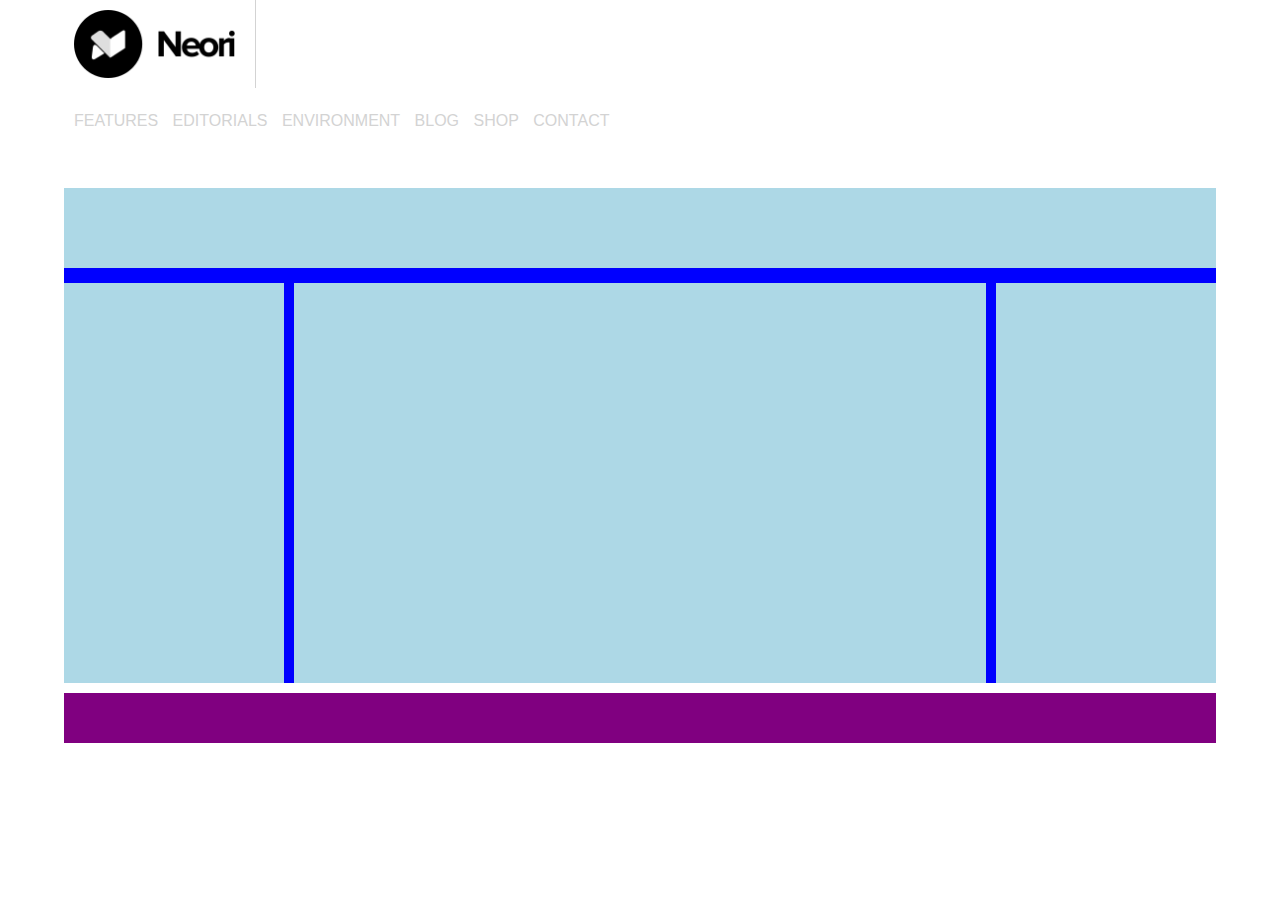
==== index.html @ a3b75584 "header with horizontal menu" ====
<!DOCTYPE html>
<html lang="en" dir="ltr">
  <head>
    <meta charset="utf-8">
    <link rel="stylesheet" href="css/main.css">
    <title></title>
  </head>
  <body>

    <div id="container">

      <header>
        <img src="img/logo.png" alt="logo tema korei">
        <ul>
          <li><a href="#">FEATURES</a></li>
          <li><a href="#">EDITORIALS</a></li>
          <li><a href="#">ENVIRONMENT</a></li>
          <li><a href="#">BLOG</a></li>
          <li><a href="#">SHOP</a></li>
          <li><a href="#">CONTACT</a></li>
        </ul>
      </header>

      <main>

        <section class="banner">
          <img src="" alt="">
        </section>

        <section class="title">

        </section>


        <div class="row">
          <aside>

          </aside>
          <section class="central">

          </section>
          <aside>

          </aside>

        </div>

      </main>

      <footer>

      </footer>

    </div>


  </body>
</html>
---- css/main.css ----
/* regole generiche di pagina */

* {
  margin: 0;
  padding: 0;
  box-sizing: border-box;
  font-family: 'Montserrat', sans-serif;
}

.row:after {
  content: "";
  display: table;
  clear: both;
}

#container {
  width: 90%;
  margin: auto;
}

/* regole intestazione */
header img {
  padding: 10px;
  max-width: 200px;
  width: calc(100% / 6);
  padding-right: 20px;
  border-right: 1px solid lightgrey;
}

header ul {
  list-style-type: none;
  padding-top:20px;
}

header li {
  display: inline-block;
  padding-left: 10px;
}

header li a {
  text-decoration: none;
  color: lightgrey;
}

header li a:hover {
  color: grey;
  text-shadow: 1px 1px lightgrey;
}

/* regole corpo centrale pagina */

.banner {
  margin-top: 20px;

}

.title {
  margin-top: 20px;
  /* debug */
  height: 80px;
  background-color: lightblue;
}

.row {
/* debug */
background-color: blue
}

aside:first-of-type {
  margin-top: 15px;
  margin-right: 10px;
  float: left;
  width: calc(20% - 10px);
  /* debug */
  height: 400px;
  background-color: lightblue;
}

aside:last-of-type {
  margin-top: 15px;
  margin-left: 10px;
  float: left;
  width: calc(20% - 10px);
  /* debug */
  height: 400px;
  background-color: lightblue;
}


.central {
  margin-top: 15px;
  float: left;
  width: 60%;
  /* debug */
  height: 400px;
  background-color: lightblue;
}

/* regole crediti/piè di pagina */

footer {
  margin-top: 10px;
  /* debug */
  height: 50px;
  background-color: purple;
}
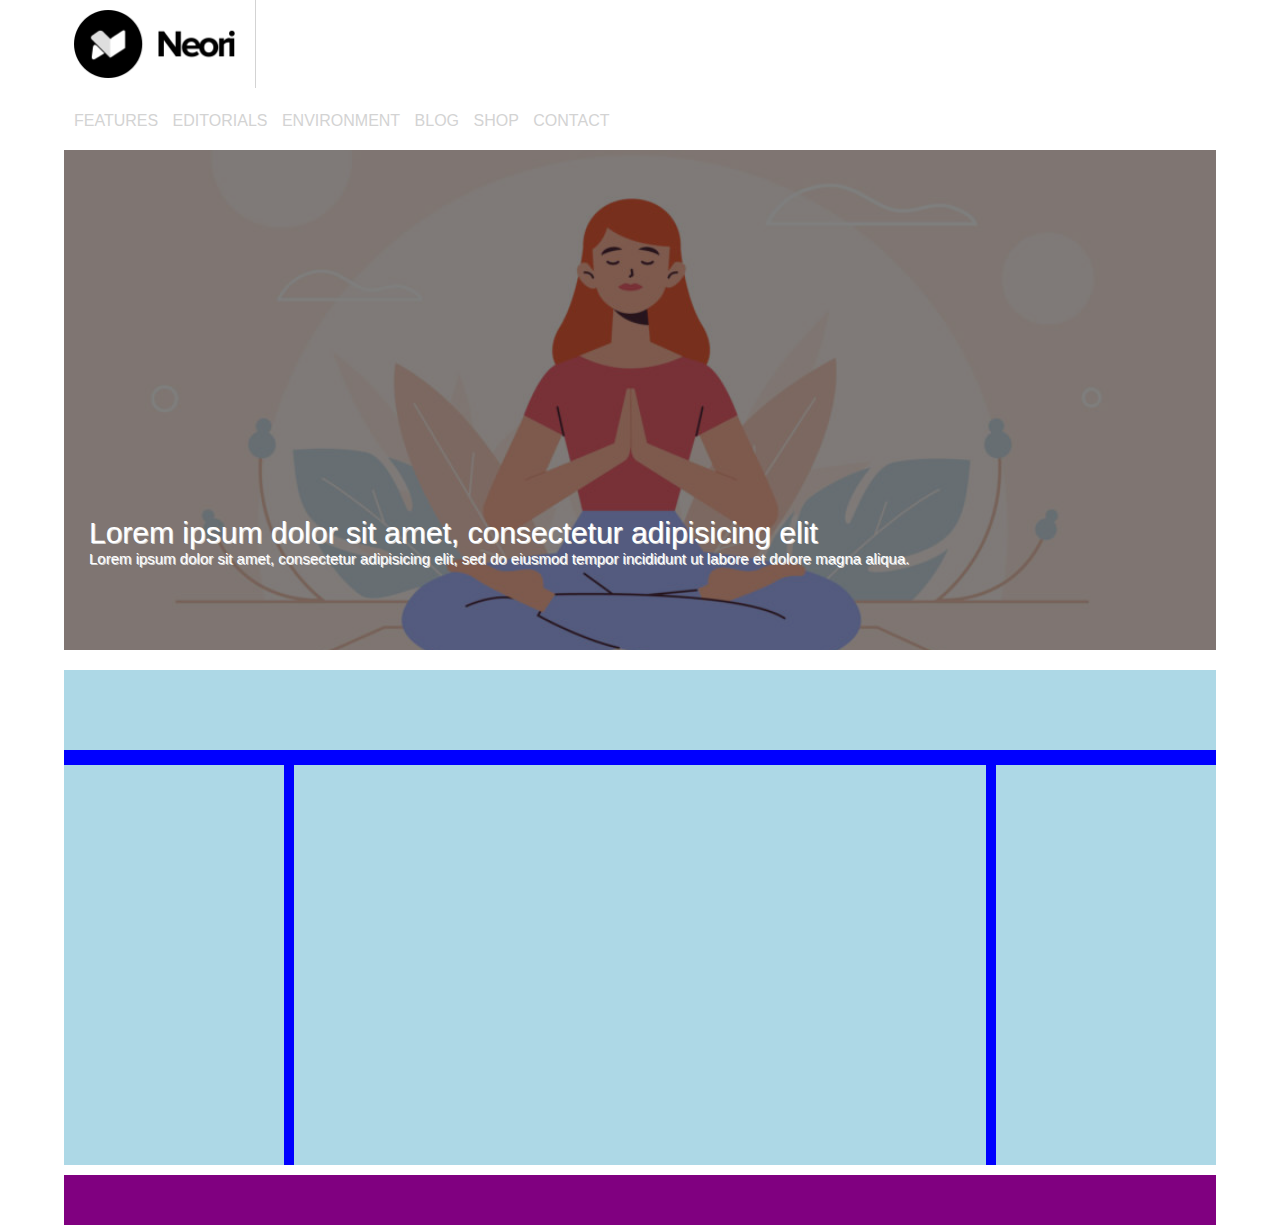
==== commit 580dabc7: "banner with text and layover" ====
--- a/index.html
+++ b/index.html
@@ -24,7 +24,11 @@
       <main>
 
         <section class="banner">
-          <img src="" alt="">
+          <div class="layover"></div>
+          <div class="title-banner">
+            Lorem ipsum dolor sit amet, consectetur adipisicing elit
+            <p>Lorem ipsum dolor sit amet, consectetur adipisicing elit, sed do eiusmod tempor incididunt ut labore et dolore magna aliqua.</p>
+          </div>
         </section>
 
         <section class="title">
--- a/css/main.css
+++ b/css/main.css
@@ -53,9 +53,35 @@
 
 .banner {
   margin-top: 20px;
-
+  position: relative;
+  background-image: url(../img/banner.jpg);
+  background-size: cover;
+  background-position: center;
+  height: 500px;;
+  max-width: 100%
 }
 
+
+.layover {
+  /* position: absolute; */
+  height: 500px;
+  width: auto;
+  background-color: rgba(0, 0, 0, 0.5);
+  /* z-index: 10; */
+}
+
+.banner .title-banner {
+  font-size: 30px;
+  text-shadow: 1px 1px lightgrey;
+  color: white;
+  position: absolute;
+  bottom: calc(100% / 6);
+  left: 25px;
+  z-index: 50;
+}
+.banner div p {
+  font-size: 15px;
+}
 .title {
   margin-top: 20px;
   /* debug */
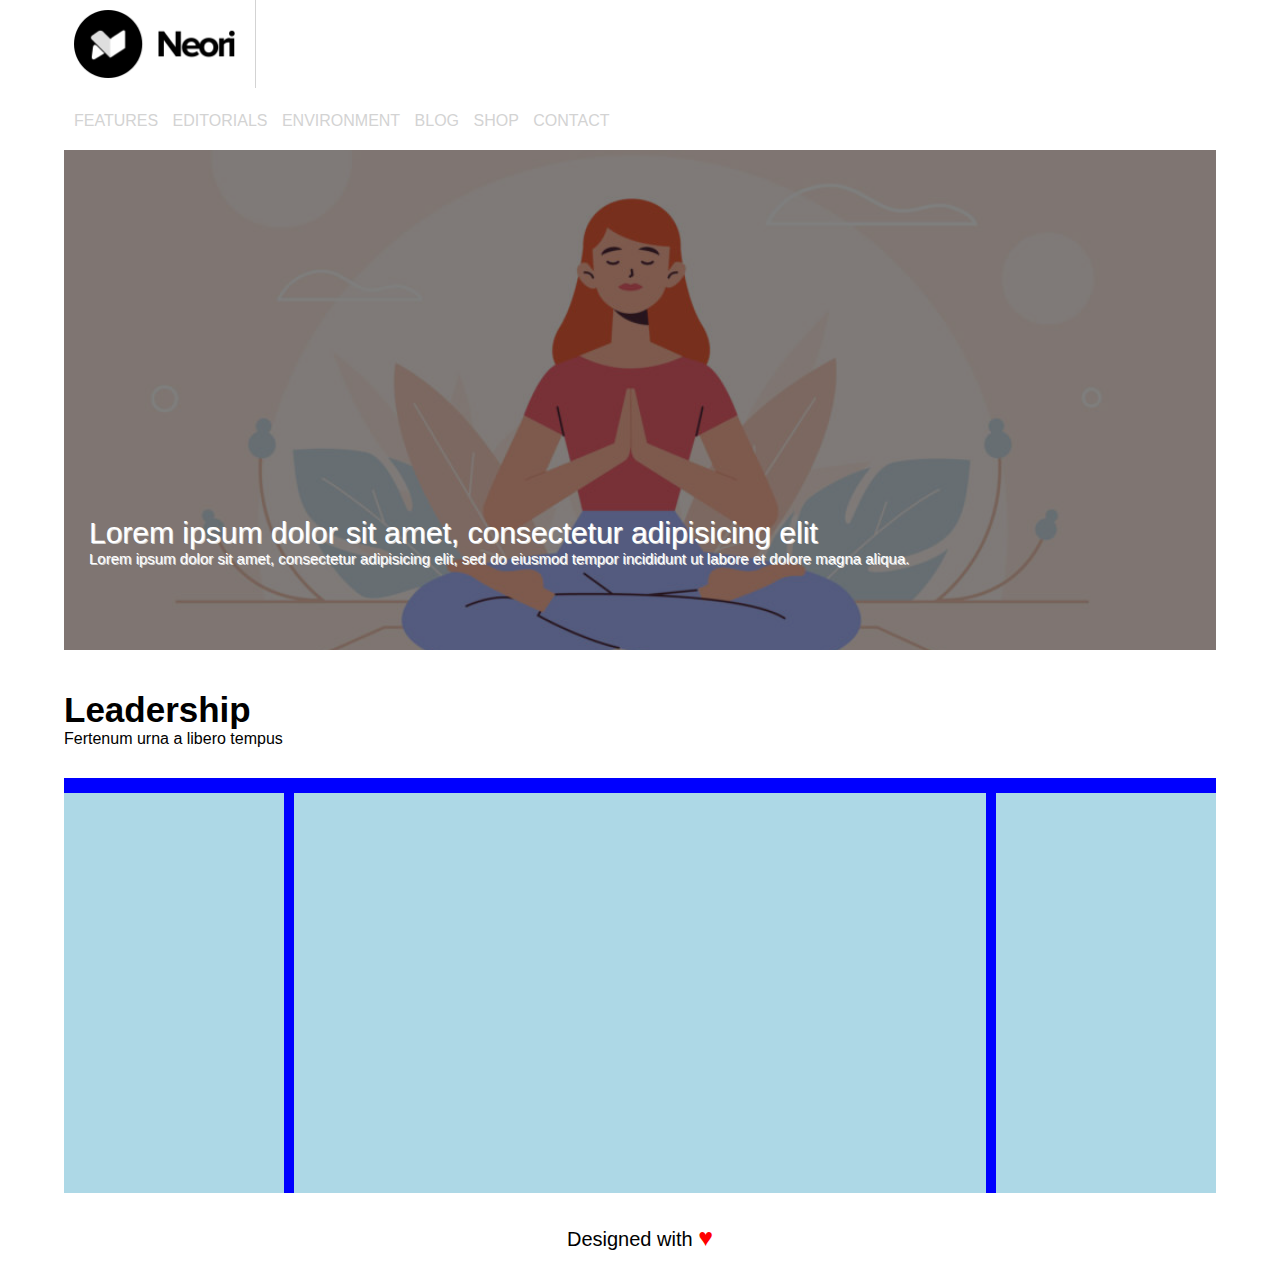
==== commit 3d7cde46: "title column section and footer" ====
--- a/index.html
+++ b/index.html
@@ -9,8 +9,13 @@
 
     <div id="container">
 
+      <!-- intestazione con menù cliccabile -->
+
       <header>
-        <img src="img/logo.png" alt="logo tema korei">
+          <!-- titolo non visibile al solo scopo SEO/indicizzazione -->
+          <h1>Neori</h1>
+
+        <img src="img/logo.png" alt="logo tema neori">
         <ul>
           <li><a href="#">FEATURES</a></li>
           <li><a href="#">EDITORIALS</a></li>
@@ -23,6 +28,8 @@
 
       <main>
 
+        <!-- jumbotron -->
+
         <section class="banner">
           <div class="layover"></div>
           <div class="title-banner">
@@ -31,8 +38,11 @@
           </div>
         </section>
 
+        <!-- titolo sezione con colonne -->
+
         <section class="title">
-
+          <h2>Leadership</h2>
+          <p>Fertenum urna a libero tempus </p>
         </section>
 
 
@@ -52,7 +62,9 @@
       </main>
 
       <footer>
-
+        <div>
+          Designed with <span>&hearts;</span>
+        </div>
       </footer>
 
     </div>
--- a/css/main.css
+++ b/css/main.css
@@ -21,6 +21,11 @@
 }
 
 /* regole intestazione */
+
+h1 {
+  display: none;
+}
+
 header img {
   padding: 10px;
   max-width: 200px;
@@ -50,6 +55,8 @@
 }
 
 /* regole corpo centrale pagina */
+
+/* regole banner */
 
 .banner {
   margin-top: 20px;
@@ -82,11 +89,17 @@
 .banner div p {
   font-size: 15px;
 }
+
+/* regole titolo sezione con colonne */
+
+
 .title {
   margin-top: 20px;
-  /* debug */
-  height: 80px;
-  background-color: lightblue;
+  padding: 20px 0 30px 0;
+}
+
+.title h2 {
+  font-size: 35px;
 }
 
 .row {
@@ -126,9 +139,13 @@
 
 /* regole crediti/piè di pagina */
 
-footer {
-  margin-top: 10px;
-  /* debug */
-  height: 50px;
-  background-color: purple;
+footer div{
+  margin: 30px 0;
+  text-align: center;
+  font-size: 20px;
 }
+
+footer span {
+  color: red;
+  font-size: 25px;
+}
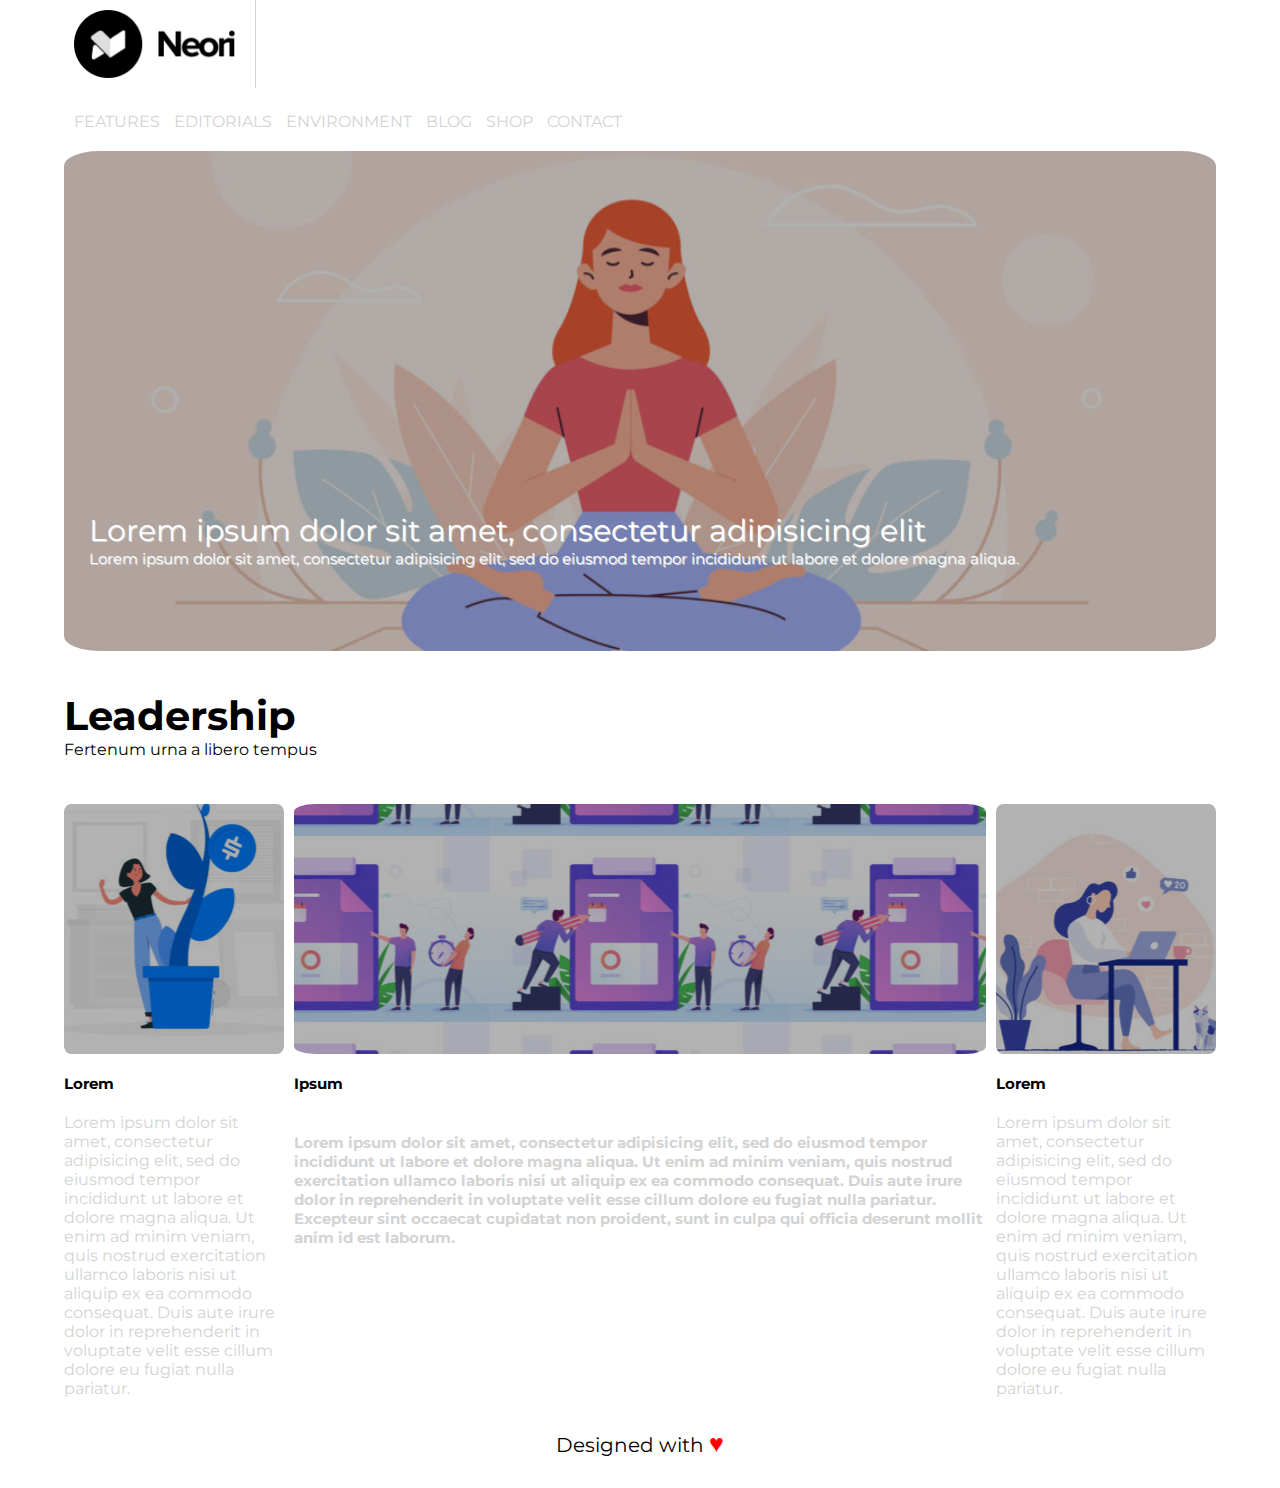
==== commit 06a9113e: "finalization with general cleanup" ====
--- a/index.html
+++ b/index.html
@@ -13,7 +13,7 @@
 
       <header>
           <!-- titolo non visibile al solo scopo SEO/indicizzazione -->
-          <h1>Neori</h1>
+          <h1>Neori Wordpress Theme</h1>
 
         <img src="img/logo.png" alt="logo tema neori">
         <ul>
@@ -47,14 +47,30 @@
 
 
         <div class="row">
+
           <aside>
+            <div class="img-aside-left">
+              <div class="layover"></div>
+            </div>
+            <h4>Lorem</h4>
+            <p>Lorem ipsum dolor sit amet, consectetur adipisicing elit, sed do eiusmod tempor incididunt ut labore et dolore magna aliqua. Ut enim ad minim veniam, quis nostrud exercitation ullamco laboris nisi ut aliquip ex ea commodo consequat. Duis aute irure dolor in reprehenderit in voluptate velit esse cillum dolore eu fugiat nulla pariatur.</p>
+          </aside>
 
-          </aside>
           <section class="central">
+            <div class="img-central">
+              <div class="layover"></div>
+            </div>
+            <h4>Ipsum<h4>
+            <p>Lorem ipsum dolor sit amet, consectetur adipisicing elit, sed do eiusmod tempor incididunt ut labore et dolore magna aliqua. Ut enim ad minim veniam, quis nostrud exercitation ullamco laboris nisi ut aliquip ex ea commodo consequat. Duis aute irure dolor in reprehenderit in voluptate velit esse cillum dolore eu fugiat nulla pariatur. Excepteur sint occaecat cupidatat non proident, sunt in culpa qui officia deserunt mollit anim id est laborum.</p>
+          </section>
 
-          </section>
+
           <aside>
-
+            <div class="img-aside-right">
+            <div class="layover"> </div>
+            </div>
+            <h4>Lorem</h4>
+            <p>Lorem ipsum dolor sit amet, consectetur adipisicing elit, sed do eiusmod tempor incididunt ut labore et dolore magna aliqua. Ut enim ad minim veniam, quis nostrud exercitation ullamco laboris nisi ut aliquip ex ea commodo consequat. Duis aute irure dolor in reprehenderit in voluptate velit esse cillum dolore eu fugiat nulla pariatur.</p>
           </aside>
 
         </div>
--- a/css/main.css
+++ b/css/main.css
@@ -1,4 +1,4 @@
-
+@import url('https://fonts.googleapis.com/css2?family=Montserrat:wght@100;300&display=swap');
 
 /* regole generiche di pagina */
 
@@ -65,15 +65,17 @@
   background-size: cover;
   background-position: center;
   height: 500px;;
-  max-width: 100%
+  max-width: 100%;
+  border-radius: 3%;
 }
 
 
 .layover {
   /* position: absolute; */
-  height: 500px;
+  height: 100%;
   width: auto;
-  background-color: rgba(0, 0, 0, 0.5);
+  background-color: rgba(0, 0, 0, 0.3);
+  border-radius: 3%;
   /* z-index: 10; */
 }
 
@@ -99,42 +101,61 @@
 }
 
 .title h2 {
-  font-size: 35px;
+  font-size: 40px;
+  font-weight: bold;
 }
 
-.row {
-/* debug */
-background-color: blue
+.title h2 p {
+  color: lightgrey;
+}
+
+/* regole row e contenuto */
+.row , aside p , .central p  {
+    color: lightgrey;
+}
+aside {
+  width: calc(20% - 10px);
+  margin-top: 15px;
+  float: left;
+}
+
+.row h4 {
+  padding: 20px 0;
+  font-size: 15px;
+  color: black;
+}
+.img-aside-left , .img-aside-right , .img-central {
+  height: 250px;
+  background-position: center;
+  object-fit: contain;
+  overflow: hidden;
+  border-radius: 3%;
+
+}
+.img-aside-left {
+  background-image: url(../img/img-1.jpg);
+}
+
+.img-aside-right {
+  background-image: url(../img/img-6.jpg);
 }
 
 aside:first-of-type {
-  margin-top: 15px;
   margin-right: 10px;
-  float: left;
-  width: calc(20% - 10px);
-  /* debug */
-  height: 400px;
-  background-color: lightblue;
 }
 
 aside:last-of-type {
-  margin-top: 15px;
   margin-left: 10px;
-  float: left;
-  width: calc(20% - 10px);
-  /* debug */
-  height: 400px;
-  background-color: lightblue;
 }
-
 
 .central {
   margin-top: 15px;
   float: left;
   width: 60%;
-  /* debug */
-  height: 400px;
-  background-color: lightblue;
+}
+
+.img-central {
+  background-image: url(../img/img-2.jpg);
 }
 
 /* regole crediti/piè di pagina */
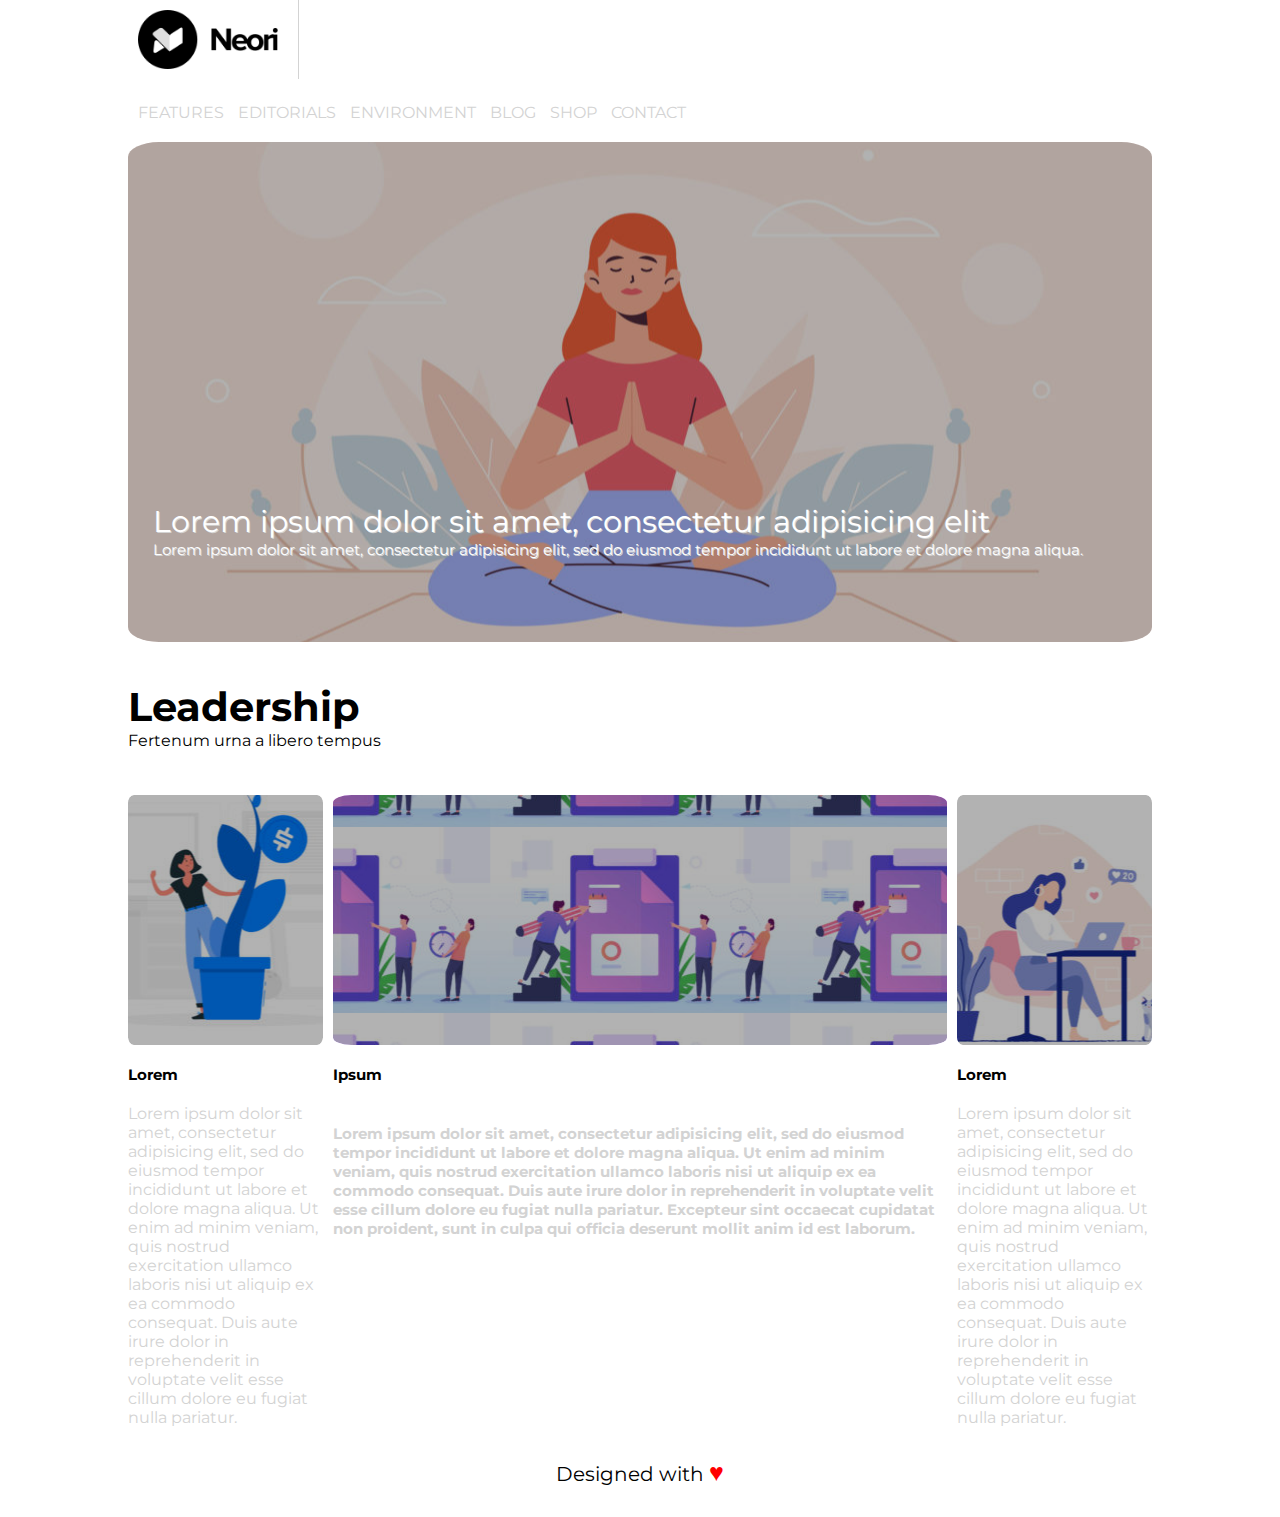
==== commit 3a4a4854: "more cleaning up" ====
--- a/index.html
+++ b/index.html
@@ -3,7 +3,9 @@
   <head>
     <meta charset="utf-8">
     <link rel="stylesheet" href="css/main.css">
-    <title></title>
+    <link rel="icon" href="img/icon.png">
+    <title>Neori Wordpress Theme icon</title>
+
   </head>
   <body>
 
--- a/css/main.css
+++ b/css/main.css
@@ -16,8 +16,17 @@
 }
 
 #container {
-  width: 90%;
+  width: 80%;
   margin: auto;
+}
+
+.banner , .row , header , footer , .layover{
+  max-height: 720px;
+  max-width: 1080px;
+}
+
+.row , aside p , .central p , .title h2 p , header li a  {
+    color: lightgrey;
 }
 
 /* regole intestazione */
@@ -46,7 +55,6 @@
 
 header li a {
   text-decoration: none;
-  color: lightgrey;
 }
 
 header li a:hover {
@@ -64,8 +72,7 @@
   background-image: url(../img/banner.jpg);
   background-size: cover;
   background-position: center;
-  height: 500px;;
-  max-width: 100%;
+  height: 500px;
   border-radius: 3%;
 }
 
@@ -73,7 +80,7 @@
 .layover {
   /* position: absolute; */
   height: 100%;
-  width: auto;
+  width: 100%;
   background-color: rgba(0, 0, 0, 0.3);
   border-radius: 3%;
   /* z-index: 10; */
@@ -105,18 +112,15 @@
   font-weight: bold;
 }
 
-.title h2 p {
-  color: lightgrey;
+/* regole row e contenuto */
+
+aside , .central {
+  float: left;
 }
 
-/* regole row e contenuto */
-.row , aside p , .central p  {
-    color: lightgrey;
-}
 aside {
   width: calc(20% - 10px);
   margin-top: 15px;
-  float: left;
 }
 
 .row h4 {
@@ -124,6 +128,7 @@
   font-size: 15px;
   color: black;
 }
+
 .img-aside-left , .img-aside-right , .img-central {
   height: 250px;
   background-position: center;
@@ -131,13 +136,6 @@
   overflow: hidden;
   border-radius: 3%;
 
-}
-.img-aside-left {
-  background-image: url(../img/img-1.jpg);
-}
-
-.img-aside-right {
-  background-image: url(../img/img-6.jpg);
 }
 
 aside:first-of-type {
@@ -150,8 +148,15 @@
 
 .central {
   margin-top: 15px;
-  float: left;
   width: 60%;
+}
+
+.img-aside-left {
+  background-image: url(../img/img-1.jpg);
+}
+
+.img-aside-right {
+  background-image: url(../img/img-6.jpg);
 }
 
 .img-central {
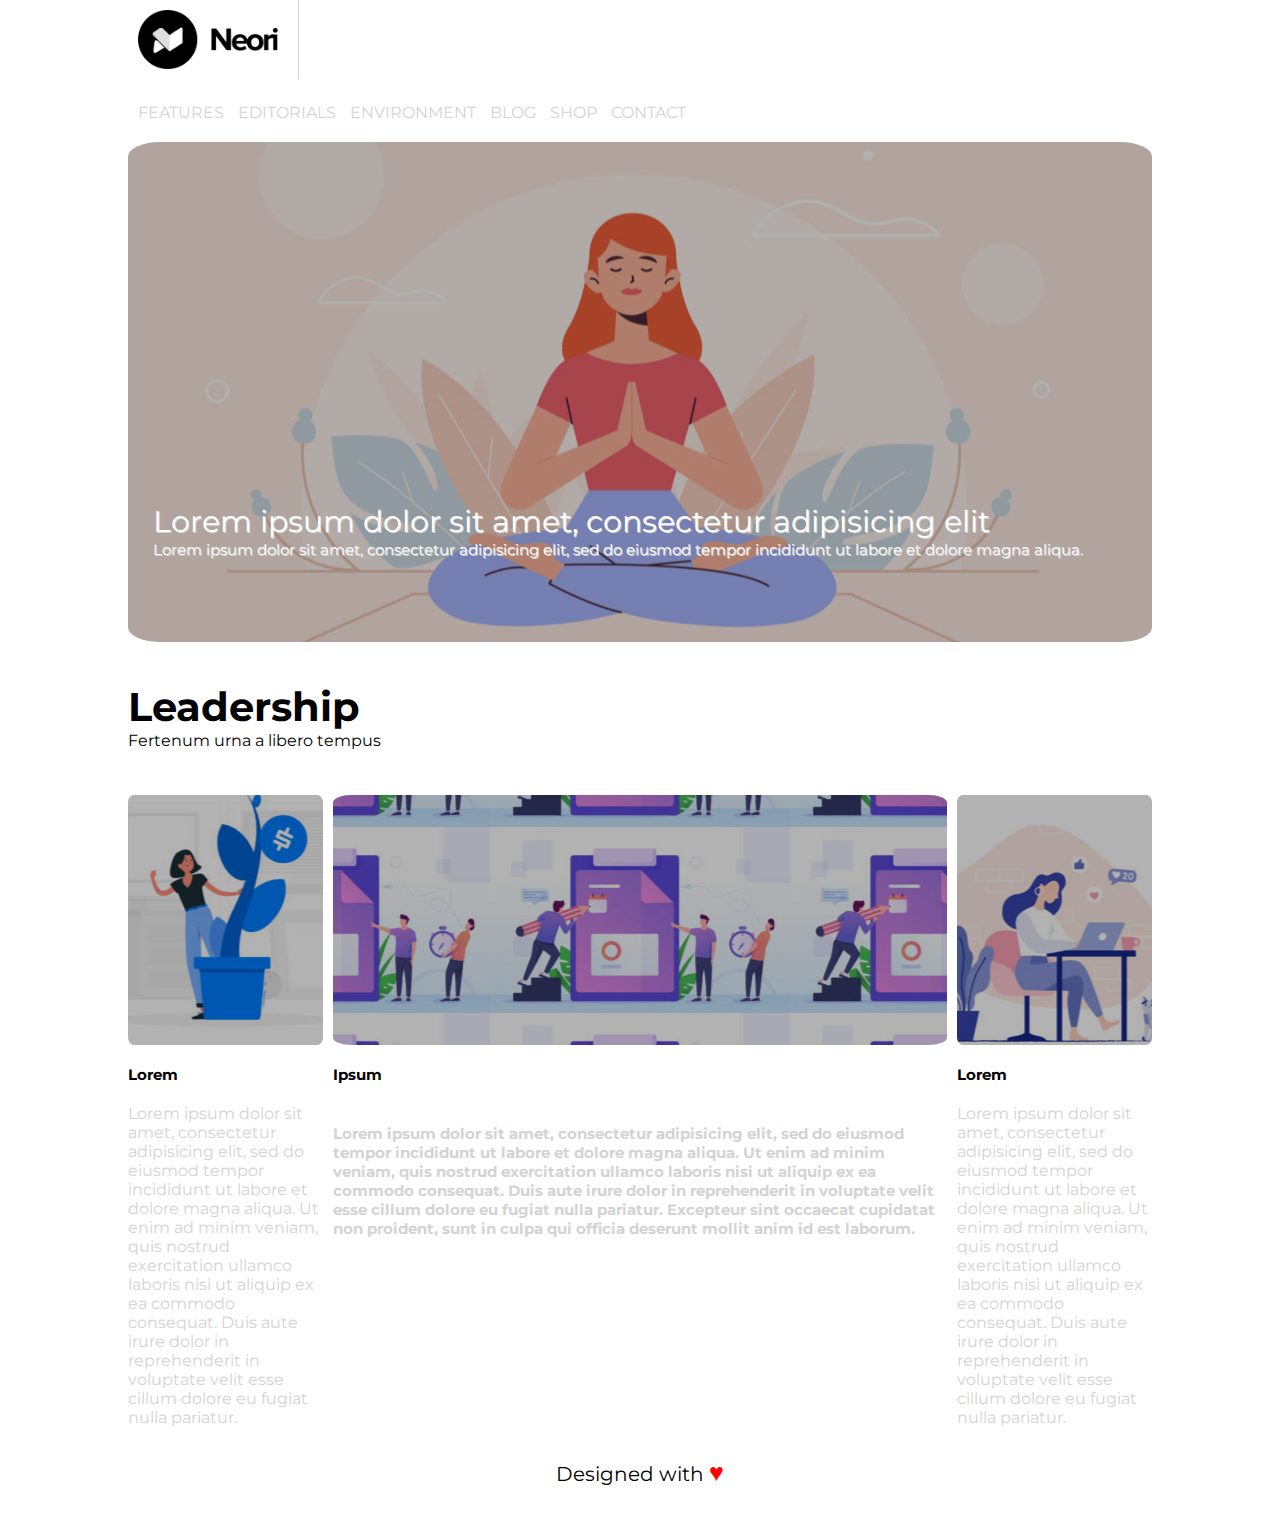
==== commit 8adc7b02: "bonus - click on 'Features' in the horizontal menu" ====
--- a/index.html
+++ b/index.html
@@ -19,7 +19,7 @@
 
         <img src="img/logo.png" alt="logo tema neori">
         <ul>
-          <li><a href="#">FEATURES</a></li>
+          <li><a href="bonus/features.html">FEATURES</a></li>
           <li><a href="#">EDITORIALS</a></li>
           <li><a href="#">ENVIRONMENT</a></li>
           <li><a href="#">BLOG</a></li>
--- a/css/main.css
+++ b/css/main.css
@@ -20,10 +20,10 @@
   margin: auto;
 }
 
-.banner , .row , header , footer , .layover{
-  max-height: 720px;
-  max-width: 1080px;
-}
+/* .banner , .row , header , footer , .layover{
+  max-height: 1080px;
+  max-width: 1920px;
+} */
 
 .row , aside p , .central p , .title h2 p , header li a  {
     color: lightgrey;
@@ -78,7 +78,7 @@
 
 
 .layover {
-  /* position: absolute; */
+  position: absolute;
   height: 100%;
   width: 100%;
   background-color: rgba(0, 0, 0, 0.3);
@@ -132,12 +132,12 @@
 .img-aside-left , .img-aside-right , .img-central {
   height: 250px;
   background-position: center;
-  object-fit: contain;
-  overflow: hidden;
   border-radius: 3%;
 
 }
-
+.row div {
+  position: relative;
+}
 aside:first-of-type {
   margin-right: 10px;
 }
